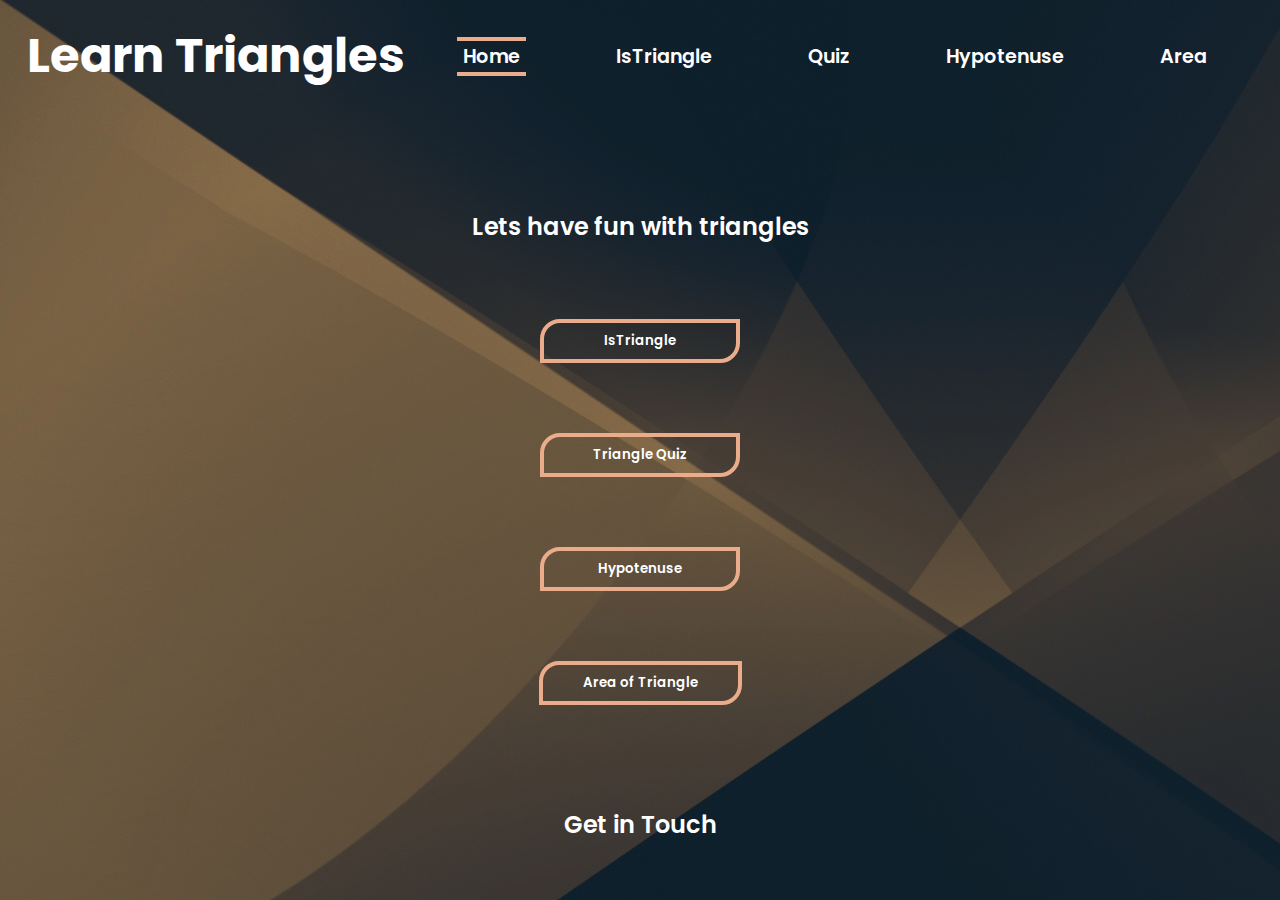
==== index.html @ bfa2dd9f "refactor: rearranged files" ====
<!DOCTYPE html>
<html lang="en">
<head>
    <meta charset="UTF-8">
    <meta http-equiv="X-UA-Compatible" content="IE=edge">
    <meta name="viewport" content="width=device-width, initial-scale=1.0">
    <title>Area</title>
    <link rel="stylesheet" href="./style/style.css">
    <link rel="preconnect" href="https://fonts.googleapis.com">
<link rel="preconnect" href="https://fonts.gstatic.com" crossorigin>
<link href="https://fonts.googleapis.com/css2?family=Poppins:wght@400;600;700&display=swap" rel="stylesheet">
<link rel="stylesheet" href="https://use.fontawesome.com/releases/v5.15.4/css/all.css" integrity="sha384-DyZ88mC6Up2uqS4h/KRgHuoeGwBcD4Ng9SiP4dIRy0EXTlnuz47vAwmeGwVChigm" crossorigin="anonymous">
</head>
<body>
    <div class="main-container">
        <i class="fas fa-bars"  id="open-nav-bar"></i>
        <header>
            <nav>
                <h1>Learn Triangles</h1>
                <div class="nav-links-container" id="nav-bar">
                    <i class="fas fa-times" id="close-nav-bar"></i>
                    <ul>
                        <li><a href="./home.html" class="nav-links active">Home</a></li>
                        <li><a href="./pages/istriangle.html" class="nav-links">IsTriangle</a></li>
                        <li><a href="./pages/quiz.html" class="nav-links">Quiz</a></li>
                        <li><a href="./pages/hypotenuse.html" class="nav-links">Hypotenuse</a></li>
                        <li><a href="./pages/area.html" class="nav-links">Area</a></li>
                    </ul>
                </div>
            </nav>
        </header>
            <section>
                <div class="sub-container">
                    <h2>Lets have fun with triangles</h2>
                </div>
                <div class="sub-container">
                    <button id="check-btn" class="primary-btn"><a href="../pages/istriangle.html">IsTriangle</a></button>
                </div>
                <div class="sub-container">
                    <button id="check-btn" class="primary-btn"><a href="../pages/istriangle.html">Triangle Quiz</a></button>
                </div>
                <div class="sub-container">
                    <button id="check-btn" class="primary-btn"><a href="../pages/istriangle.html">Hypotenuse</a></button>
                </div>
                <div class="sub-container">
                    <button id="check-btn" class="primary-btn"><a href="../pages/istriangle.html">Area of Triangle</a></button>
                </div>

                    
                    
                
    
            </section>
            <footer>
                <footer>
                    <h2>Get in Touch</h2>
                    <div class="social-media">
                        <a href="https://github.com/ArjunGTX" target="_blank">
                            <i class="fab fa-github-square"></i>
                        </a>
                        <a href="https://www.linkedin.com/in/arjunvc/" target="_blank">
                            <i class="fab fa-linkedin"></i>
                        </a>
                        <a href="https://twitter.com/im_arjunvc" target="_blank">
                            <i class="fab fa-twitter-square"></i>
                        </a>
                    </div>
                </footer>

    </div>


    <script src="./scripts/util.js"></script>
    </body>
    
</body>
</html>
---- style/style.css ----
* {
    box-sizing: border-box;
    padding: 0;
    margin: 0;
    --primary: #eaac8b;
    --light: #fff;
    --transparent: rgba(0, 0, 0, 0.4);
    font-family: 'Poppins',sans-serif;
    font-weight: 600;

}
.main-container {
    width: 100%;
    overflow-x: hidden;
    min-height: 100vh;
    display: flex;
    flex-direction: column;
    justify-content: space-between;
    align-items: center;
    position: relative;
    background-image: linear-gradient(rgba(4,9,30,0.2),rgba(4,9,30,0.2)),url('../images/background.jpg');
    
}
#open-nav-bar, #close-nav-bar {
    display: none;
}
header {
    width: 100%;
    min-height: 100px;
    padding: 20px;
}
header h1 {
    color: var(--light);
    font-size: 3rem;
    font-weight: 700;
}
header nav {
    display: flex;
    justify-content: space-around;
    align-items: center;
}
nav ul li {
    display: inline-block;
    padding: 20px;
}
.nav-links {
    text-decoration: none;
    font-size: 1.2rem;
    color: var(--light);
    position: relative;
    padding: 6px;
}
.nav-links::before {
    content: '';
    position: absolute;
    top: 0;
    left: 0;
    right: 0;
    height: 4px;
    background-color: var(--primary); 
    transition: transform 0.3s; 
    transform: scale(0);
}
.nav-links::after {
    content: '';
    position: absolute;
    bottom: 0;
    right: 0;
    left: 0;
    height: 4px;
    background-color: var(--primary); 
    transition: transform 0.3s ease-in-out; 
    transform: scale(0);
}
.nav-links:hover::before, .nav-links:hover::after, .active::before, .active::after {
    transform: scale(1);
    transform-origin: center;
}
.sub-container {
    display: flex;
    flex-direction: column;
    padding: 20px;
    justify-content: center;
    align-items: center;
    text-align: center;
    margin: 0 20px;
}
.sub-container h2,p,a{
    margin: 20px;
    color: var(--light);
    text-decoration: none;
}
.question-container {
    max-width: 600px;
    box-shadow: 0 0 20px 2px rgba(0, 0, 0, 0.4);
    background-color: var(--transparent);
    color: var(--light);
    padding: 20px;
    border-radius: 40px 0 40px 0;
    display: flex;
    flex-direction: column;
    align-items: flex-start;
    margin: 50px;
    transition: transform 0.3s;
    
}
.question-container label {
    display: block;
    margin: 10px 20px 0 30px;
}
.question-container:hover {
    transform: scale(1.1);

}
.question-container label:hover {
    color: var(--primary);
}
.primary-input {
    padding: 10px 20px;
    border: 4px solid var(--primary);
    margin: 15px;
    border-radius: 20px 0 20px 0;
    background-color: transparent;
    color: var(--light);
    -moz-appearance: textfield;
}
.primary-input:focus {
    outline: none;
}
.primary-input::-webkit-inner-spin-button, .primary-input::-webkit-outer-spin-button {
    -webkit-appearance: none;
    margin: 0;
}

.primary-btn {
    background-color: transparent;
    border: 4px solid var(--primary);
    padding: 8px 20px;
    color: var(--light);
    border-radius: 20px 0 20px 0;
    transition: 0.3s;
    cursor: pointer;
    margin: 15px;
    min-width: 200px;
}
.primary-btn:hover {
    background-color: var(--primary);
    border-radius: 20px;
}
.output-div {
    margin: 10px;
    display: flex;
    justify-content: center;
    align-items: center;
    max-width: 300px;
    word-wrap: break-word;
    min-height: 50px;
    border: 4px solid var(--primary);
    border-radius: 20px 0 20px 0;
    opacity: 0;
    transition: opacity .5s;
}
.output-div div {
    color: var(--light);
    font-size: .9rem;
    margin: 10px;
}
.show {
    opacity: 1;
}

footer {
    width: 100%;
    min-height: 100px;
    display: flex;
    flex-direction: column;
    justify-content: center;
    align-items: center;
    position: relative;
}
footer::before {
    content: '';
    position: absolute;
    top: 0;
    width: 100%;
    height: 5px;
    background-color: var(--primary);
    transform: scale(0);
    transition: transform 0.5s;
}
footer:hover::before {
    transform: scale(1);
    transform-origin: center;
}

footer h2 {
    color: var(--light);
    margin: 10px;
}
footer i {
    color: var(--light);
    margin: 10px 15px;
    font-size: 2rem;
}
footer i:hover {
    color: #2196f3;
}


@media screen and (max-width:1000px) and (min-width:720px) {
    header h1 {
        font-size: 2.4rem;
    }
    nav ul li {
        padding: 5px;
    }
    .nav-links {
        font-size: 1rem;
    }
}
@media screen and (max-width:720px) {
    nav h1{
        font-size: 2.3rem;
    }
    header nav {
        display: flex;
        justify-content: space-between;
    }
    .nav-links-container {
        position: absolute;
        width: 45vw;
        height: 100%;
        top: 0;
        right: 0;
        background-color: #1b263b;
        z-index: 10; 
        transform: translateX(45vw);
        transition: transform 0.4s;
    } 
    nav ul li {
        display: block;
        margin-left: 30px;
    }
    nav ul {
        margin-top: 40px;
    }
    #open-nav-bar,#close-nav-bar {
        display: block;
        color: var(--light);
        font-size: 1.8rem;
        margin: 30px;
    }
    #open-nav-bar {
        position: absolute;
        top: 0;
        right: 0;
    }
    .show-links {
        transform: translateX(0);
    }   
}
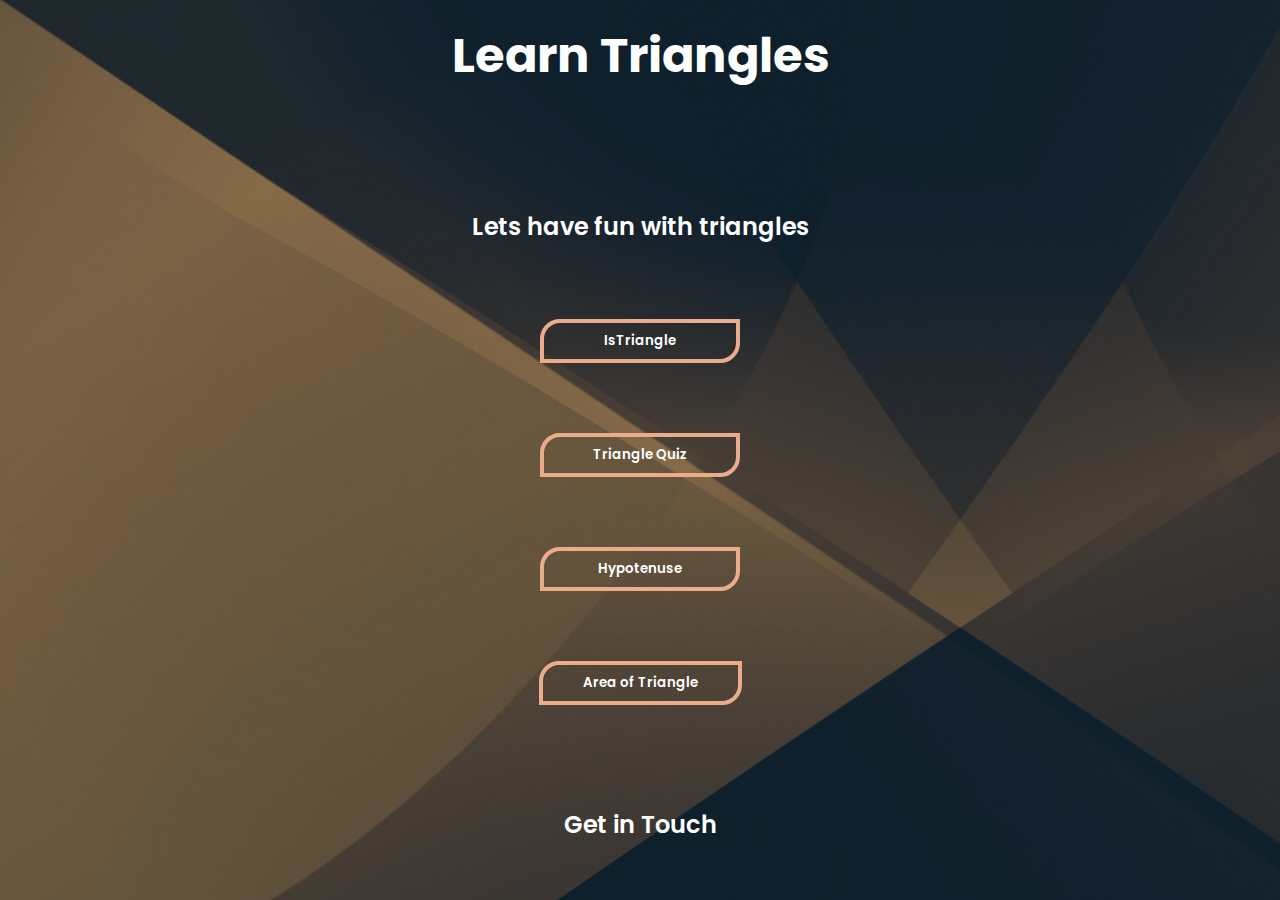
==== commit 0a377cc8: "fix: fixed home page links" ====
--- a/index.html
+++ b/index.html
@@ -17,16 +17,6 @@
         <header>
             <nav>
                 <h1>Learn Triangles</h1>
-                <div class="nav-links-container" id="nav-bar">
-                    <i class="fas fa-times" id="close-nav-bar"></i>
-                    <ul>
-                        <li><a href="./home.html" class="nav-links active">Home</a></li>
-                        <li><a href="./pages/istriangle.html" class="nav-links">IsTriangle</a></li>
-                        <li><a href="./pages/quiz.html" class="nav-links">Quiz</a></li>
-                        <li><a href="./pages/hypotenuse.html" class="nav-links">Hypotenuse</a></li>
-                        <li><a href="./pages/area.html" class="nav-links">Area</a></li>
-                    </ul>
-                </div>
             </nav>
         </header>
             <section>
@@ -34,16 +24,16 @@
                     <h2>Lets have fun with triangles</h2>
                 </div>
                 <div class="sub-container">
-                    <button id="check-btn" class="primary-btn"><a href="../pages/istriangle.html">IsTriangle</a></button>
+                    <button id="check-btn" class="primary-btn"><a href="./pages/istriangle.html">IsTriangle</a></button>
                 </div>
                 <div class="sub-container">
-                    <button id="check-btn" class="primary-btn"><a href="../pages/istriangle.html">Triangle Quiz</a></button>
+                    <button id="check-btn" class="primary-btn"><a href="./pages/istriangle.html">Triangle Quiz</a></button>
                 </div>
                 <div class="sub-container">
-                    <button id="check-btn" class="primary-btn"><a href="../pages/istriangle.html">Hypotenuse</a></button>
+                    <button id="check-btn" class="primary-btn"><a href="./pages/istriangle.html">Hypotenuse</a></button>
                 </div>
                 <div class="sub-container">
-                    <button id="check-btn" class="primary-btn"><a href="../pages/istriangle.html">Area of Triangle</a></button>
+                    <button id="check-btn" class="primary-btn"><a href="./pages/istriangle.html">Area of Triangle</a></button>
                 </div>
 
                     
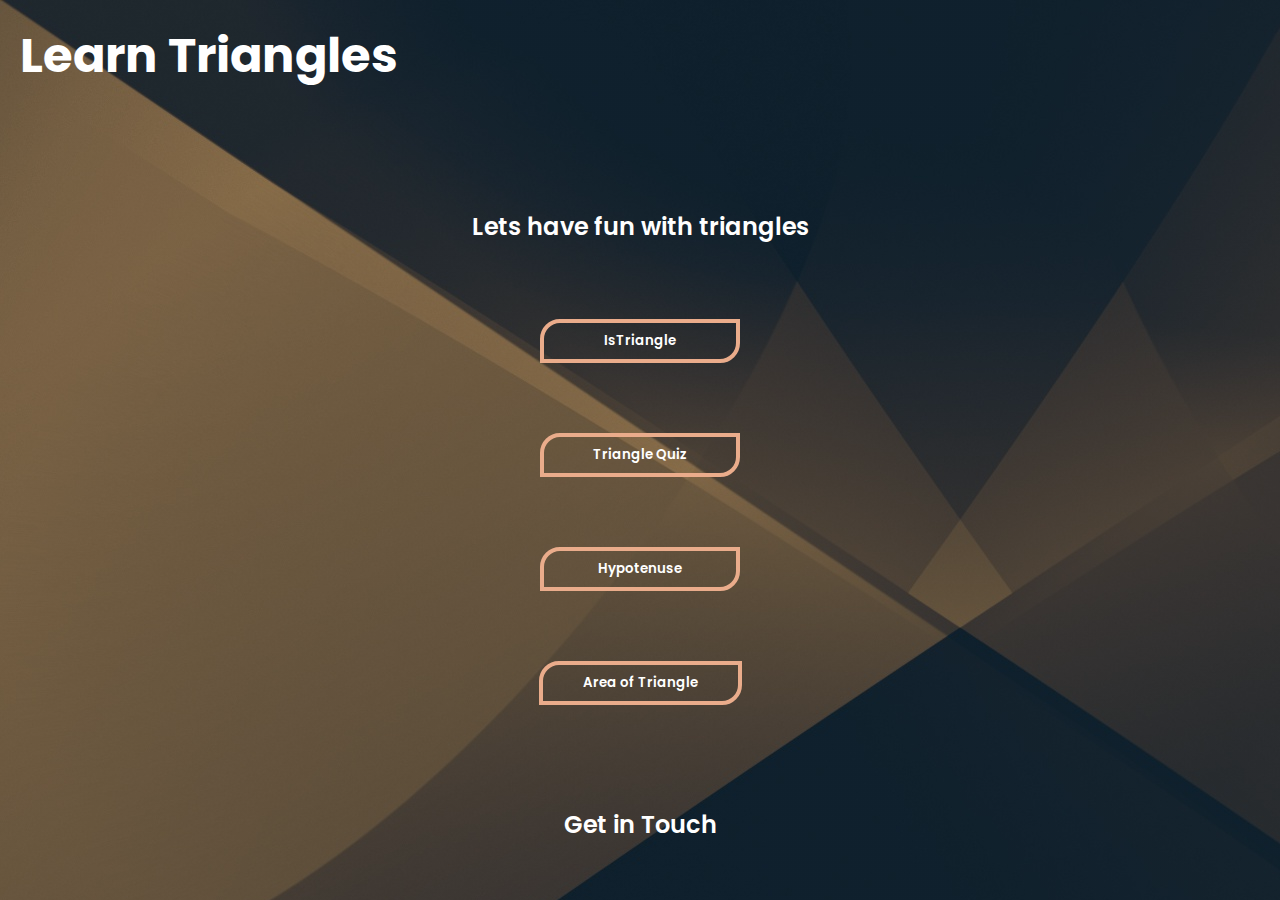
==== commit 57767381: "refactor: improved  ui" ====
--- a/index.html
+++ b/index.html
@@ -13,11 +13,8 @@
 </head>
 <body>
     <div class="main-container">
-        <i class="fas fa-bars"  id="open-nav-bar"></i>
-        <header>
-            <nav>
+        <header class="center">
                 <h1>Learn Triangles</h1>
-            </nav>
         </header>
             <section>
                 <div class="sub-container">
@@ -27,13 +24,13 @@
                     <button id="check-btn" class="primary-btn"><a href="./pages/istriangle.html">IsTriangle</a></button>
                 </div>
                 <div class="sub-container">
-                    <button id="check-btn" class="primary-btn"><a href="./pages/istriangle.html">Triangle Quiz</a></button>
+                    <button id="check-btn" class="primary-btn"><a href="./pages/quiz.html">Triangle Quiz</a></button>
                 </div>
                 <div class="sub-container">
-                    <button id="check-btn" class="primary-btn"><a href="./pages/istriangle.html">Hypotenuse</a></button>
+                    <button id="check-btn" class="primary-btn"><a href="./pages/hypotenuse.html">Hypotenuse</a></button>
                 </div>
                 <div class="sub-container">
-                    <button id="check-btn" class="primary-btn"><a href="./pages/istriangle.html">Area of Triangle</a></button>
+                    <button id="check-btn" class="primary-btn"><a href="./pages/area.html">Area of Triangle</a></button>
                 </div>
 
                     
